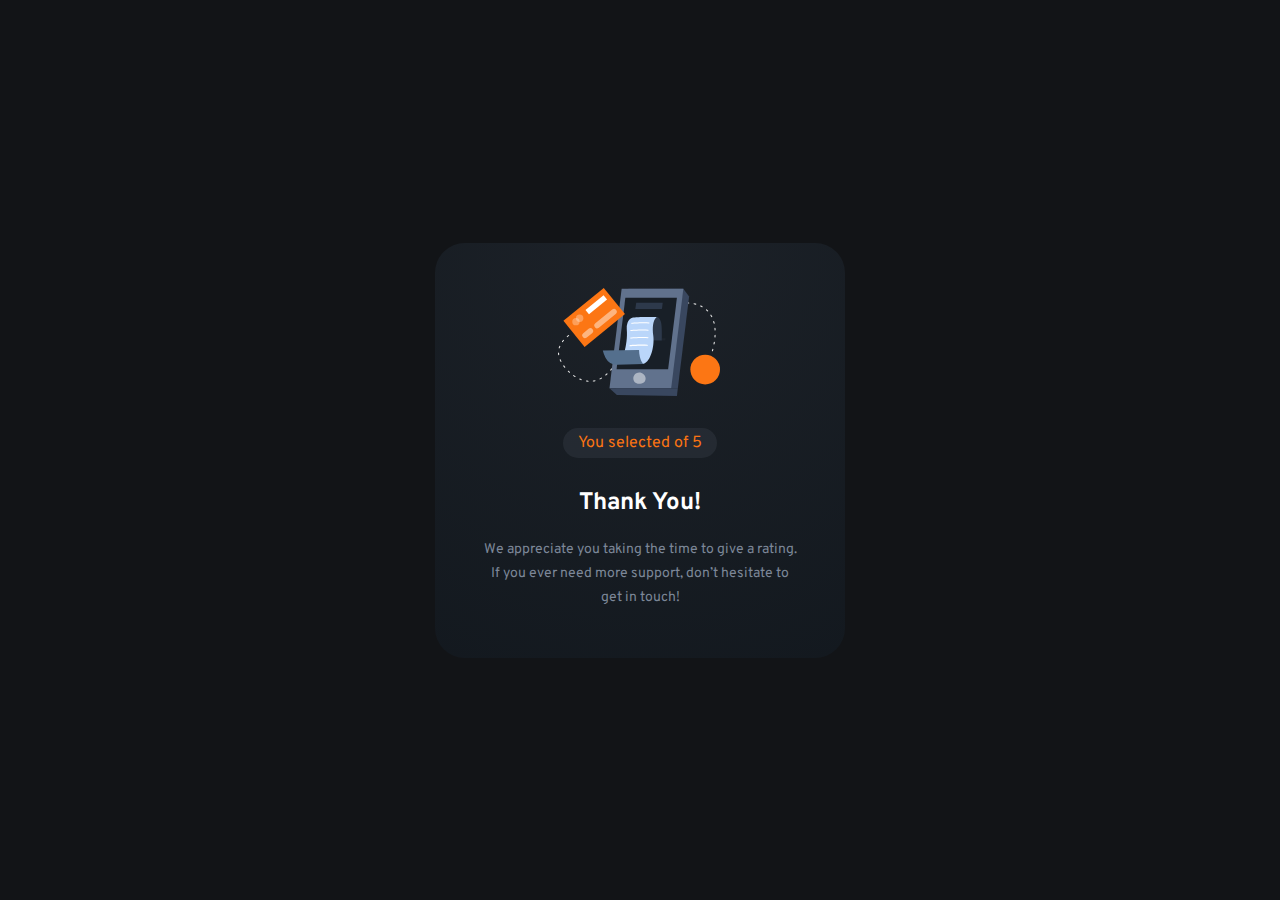
==== thankyou.html @ 01850888 "Initial commit" ====
<!DOCTYPE html>
<html lang="en">

<head>
  <meta charset="UTF-8">
  <meta name="viewport" content="width=device-width, initial-scale=1.0">
  <!-- displays site properly based on user's device -->
  <link rel="preconnect" href="https://fonts.googleapis.com">
  <link rel="preconnect" href="https://fonts.gstatic.com" crossorigin>
  <link href="https://fonts.googleapis.com/css2?family=Overpass:wght@400;700&display=swap" rel="stylesheet">
  <link rel="icon" type="image/png" sizes="32x32" href="./images/favicon-32x32.png">
  <link rel="stylesheet" href="styles.css">

  <title>Frontend Mentor | Interactive rating component</title>

</head>

<body>
  <main>

    <div class="thankyou">
      <div class="thankyou_header_icon">
        <img src="./images/illustration-thank-you.svg" alt="star"></img>
      </div>
      <div class="feedback_rated">
        <p>You selected <span id="rated">0</span> of 5</p>
      </div>
      <h1 class="feedback_title">Thank You!</h1>
      <p class="thankyou_description">We appreciate you taking the time to give a rating. If you ever need more support, 
        don’t hesitate to get in touch!</p>
    </div>

  </main>


  </div>

  <script src="thankyou.js"></script>
</body>

</html>
---- styles.css ----
* {
    margin: 0;
    padding: 0;
    box-sizing: border-box;
}

:root {
    /* Colors */
    --orange: hsl(25, 97%, 53%);
    --white: hsl(0, 0%, 100%);
    --light-grey: hsl(217, 12%, 63%);
    --medium-gray: hsl(216, 12%, 54%);
    --dark-blue: hsl(213, 19%, 18%);
    --very-dark-blue: hsl(216, 12%, 8%);

    /* Font size */
    --para-font-size: 15px;

    /* Font weigth */
    --weight-400: 400;
    --weight-700: 700;
    ;
}

* {
    margin: 0;
    padding: 0;
    box-sizing: border-box;
}

body {
    width: 100vw;
    height: 100vh;
    background-color: var(--very-dark-blue);
    font-family: 'Overpass', sans-serif;
    color: white;
    display: flex;
    justify-content: center;
    align-items: center;
}

.feedback,
.thankyou {
    width: 410px;
    height: 415px;
    background: var(--dark-blue);
    background: radial-gradient(circle at top center, hsla(213, 19%, 18%, 0.55) 0%, hsla(210, 33%, 12%, 0.45) 100%, hsla(216, 12%, 8%, 1) 100%);
    border-radius: 30px;
    padding: 30px;
}

.thankyou {
    display: flex;
    flex-direction: column;
    align-items: center;
    padding: 45px 30px 55px 30px !important;
}

.feedback_rated {
    margin-top: 30px;
    background-color: hsla(217, 12%, 63%, 0.1);
    padding: 10px 15px;
    border-radius: 50px;
    color: var(--orange);
    line-height: 10px;
}

.feedback_header_icon {
    width: 50px;
    height: 50px;
    background-color: var(--dark-blue);
    border-radius: 50px;
    display: flex;
    justify-content: center;
    align-items: center;
}

.thankyou_header_icon {
    width: 165px;
    height: 110px;
}

.feedback_title {
    margin-top: 30px;
    font-size: 24px;
}

.feedback_description, .thankyou_description {
    margin-top: 20px;
    width: 100%;
    color: var(--medium-gray);
    line-height: 24px;
    font-size: 14px;
}

.thankyou_description {
    text-align: center;
    padding-right: 15px;
    padding-left: 15px;
}

.feedback_rating_container {
    margin-top: 30px;
    display: flex;
    justify-content: space-between;
}

.feedback_rating_number {
    width: 50px;
    height: 50px;
    display: flex;
    justify-content: center;
    align-items: center;
    border-radius: 50px;
    background: var(--dark-blue);
    cursor: pointer;
    transition: background-color .3s linear;
}

.feedback_rating_number:hover {
    background-color: var(--light-grey);
}

.active {
    background-color: var(--orange)
}

input {
    visibility: hidden;
    position: absolute;
}

button {
    margin-top: 30px;
    width: 100%;
    height: 45px;
    border-radius: 50px;
    text-transform: uppercase;
    letter-spacing: 2px;
    font-weight: 700;
    border: none;
    background-color: var(--orange);
    color: var(--white);
    cursor: pointer;
    transition: background-color .2s linear;
}

button:hover {
    background-color: var(--white);
    color: var(--orange);

}


@media (max-width: 376px){
    .feedback {
        width: 325px;
        height: 360px;
        padding: 20px 25px 30px 25px !important;
    }

    .thankyou {
        width: 325px;
        height: 360px;
        padding: 30px 30px 40px 28px !important;
    }

    .feedback_title {
        font-size: 20px;
        margin-top: 20px;
    }

    .feedback_description {
        margin-top: 20px;
        line-height: 22px;
    }

    .feedback_rating_container {
        margin-top: 30px;
    }

    .feedback_rating_number {
        width: 42px;
        height: 42px;
    }

    .feedback_rated {
        padding: 12px 10px;
        font-size: 12px;
        line-height: 0px;
    }

    button {
        margin-top: 20px;
        font-size: 12px;
    }


    .thankyou_description {
        font-size: 14px;
        line-height: 22px;
        padding: 0;
        margin-top: 20px;
    }
}
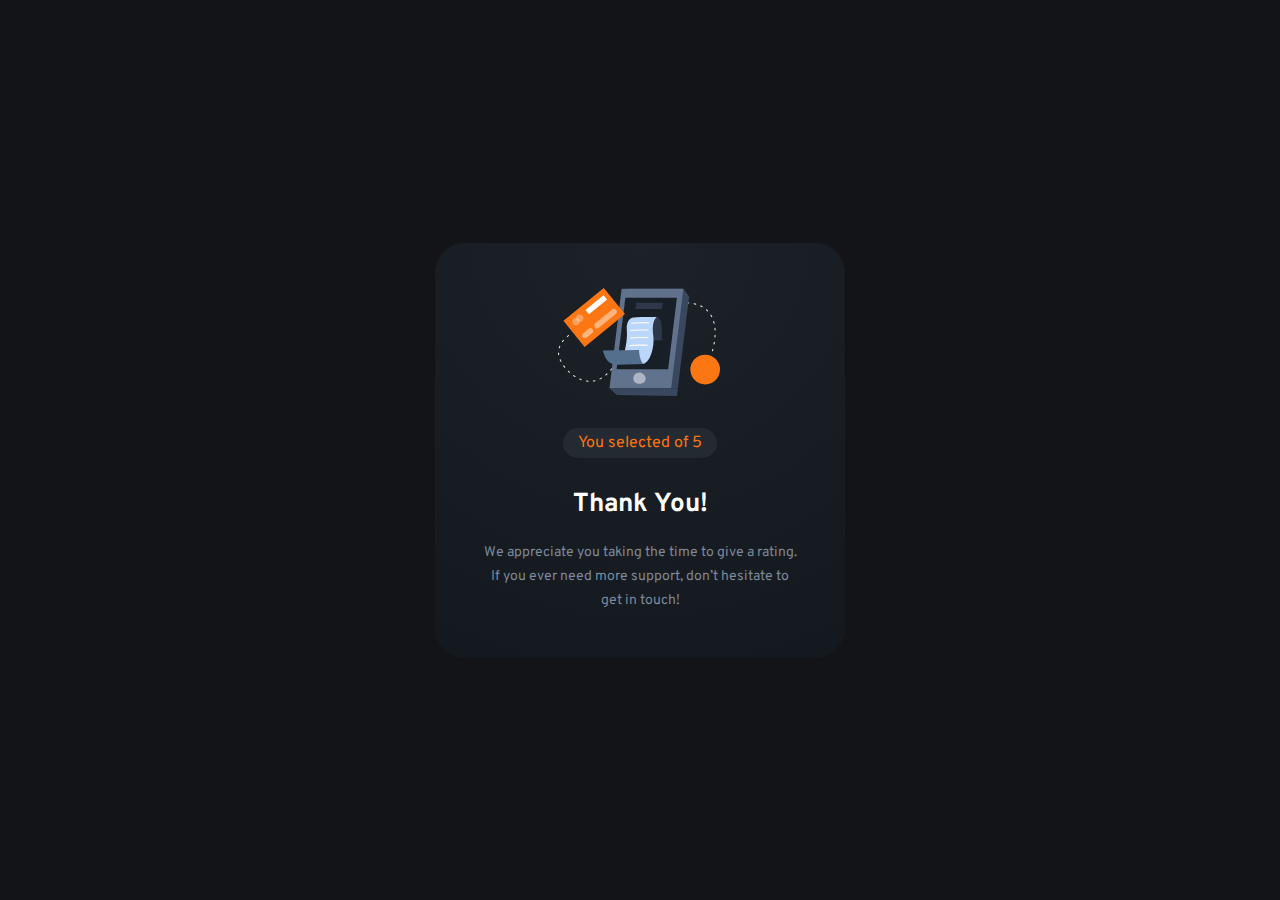
==== commit 0d52ff41: "fix: update styles sheet path" ====
--- a/thankyou.html
+++ b/thankyou.html
@@ -9,18 +9,18 @@
   <link rel="preconnect" href="https://fonts.gstatic.com" crossorigin>
   <link href="https://fonts.googleapis.com/css2?family=Overpass:wght@400;700&display=swap" rel="stylesheet">
   <link rel="icon" type="image/png" sizes="32x32" href="./images/favicon-32x32.png">
-  <link rel="stylesheet" href="styles.css">
+  <link rel="stylesheet" href="./static/styles.css">
 
   <title>Frontend Mentor | Interactive rating component</title>
 
 </head>
 
 <body>
-  <main>
+  <main role="main">
 
     <div class="thankyou">
       <div class="thankyou_header_icon">
-        <img src="./images/illustration-thank-you.svg" alt="star"></img>
+        <img src="./static/images/illustration-thank-you.svg" alt="star"></img>
       </div>
       <div class="feedback_rated">
         <p>You selected <span id="rated">0</span> of 5</p>
@@ -35,7 +35,7 @@
 
   </div>
 
-  <script src="thankyou.js"></script>
+  <script src="./static/thankyou.js"></script>
 </body>
 
 </html>--- a/static/styles.css
+++ b/static/styles.css
@@ -0,0 +1,205 @@
+* {
+    margin: 0;
+    padding: 0;
+    box-sizing: border-box;
+}
+
+:root {
+    /* Colors */
+    --orange: hsl(25, 97%, 53%);
+    --white: hsl(0, 0%, 100%);
+    --light-grey: hsl(217, 12%, 63%);
+    --medium-gray: hsl(216, 12%, 54%);
+    --dark-blue: hsl(213, 19%, 18%);
+    --very-dark-blue: hsl(216, 12%, 8%);
+
+    /* Font size */
+    --para-font-size: 15px;
+
+    /* Font weigth */
+    --weight-400: 400;
+    --weight-700: 700;
+    ;
+}
+
+* {
+    margin: 0;
+    padding: 0;
+    box-sizing: border-box;
+}
+
+body {
+    width: 100vw;
+    height: 100vh;
+    background-color: var(--very-dark-blue);
+    font-family: 'Overpass', sans-serif;
+    color: white;
+    display: flex;
+    justify-content: center;
+    align-items: center;
+}
+
+.feedback,
+.thankyou {
+    width: 410px;
+    height: 415px;
+    background: var(--dark-blue);
+    background: radial-gradient(circle at top center, hsla(213, 19%, 18%, 0.55) 0%, hsla(210, 33%, 12%, 0.45) 100%, hsla(216, 12%, 8%, 1) 100%);
+    border-radius: 30px;
+    padding: 30px;
+}
+
+.thankyou {
+    display: flex;
+    flex-direction: column;
+    align-items: center;
+    padding: 45px 30px 55px 30px !important;
+}
+
+.feedback_rated {
+    margin-top: 30px;
+    background-color: hsla(217, 12%, 63%, 0.1);
+    padding: 10px 15px;
+    border-radius: 50px;
+    color: var(--orange);
+    line-height: 10px;
+}
+
+.feedback_header_icon {
+    width: 50px;
+    height: 50px;
+    background-color: var(--dark-blue);
+    border-radius: 50px;
+    display: flex;
+    justify-content: center;
+    align-items: center;
+}
+
+.thankyou_header_icon {
+    width: 165px;
+    height: 110px;
+}
+
+.feedback_title {
+    margin-top: 30px;
+    font-size: 26px;
+}
+
+.feedback_description, .thankyou_description {
+    margin-top: 20px;
+    width: 100%;
+    color: var(--medium-gray);
+    line-height: 24px;
+    font-size: 14px;
+}
+
+.thankyou_description {
+    text-align: center;
+    padding-right: 15px;
+    padding-left: 15px;
+}
+
+.feedback_rating_container {
+    margin-top: 30px;
+    display: flex;
+    justify-content: space-between;
+}
+
+.feedback_rating_number {
+    width: 50px;
+    height: 50px;
+    display: flex;
+    justify-content: center;
+    align-items: center;
+    border-radius: 50px;
+    background: var(--dark-blue);
+    cursor: pointer;
+    transition: background-color .1s linear;
+}
+
+.feedback_rating_number:hover {
+    background-color: var(--light-grey);
+}
+
+.active {
+    background-color: var(--orange)
+}
+
+input {
+    visibility: hidden;
+    position: absolute;
+}
+
+button {
+    margin-top: 30px;
+    width: 100%;
+    height: 45px;
+    border-radius: 50px;
+    text-transform: uppercase;
+    letter-spacing: 2px;
+    font-weight: 700;
+    border: none;
+    background-color: var(--orange);
+    color: var(--white);
+    cursor: pointer;
+    transition: background-color .2s linear;
+}
+
+button:hover {
+    background-color: var(--white);
+    color: var(--orange);
+
+}
+
+
+@media (max-width: 376px){
+    .feedback {
+        width: 325px;
+        height: 360px;
+        padding: 20px 25px 30px 25px !important;
+    }
+
+    .thankyou {
+        width: 325px;
+        height: 360px;
+        padding: 30px 30px 40px 28px !important;
+    }
+
+    .feedback_title {
+        font-size: 20px;
+        margin-top: 20px;
+    }
+
+    .feedback_description {
+        margin-top: 20px;
+        line-height: 22px;
+    }
+
+    .feedback_rating_container {
+        margin-top: 30px;
+    }
+
+    .feedback_rating_number {
+        width: 42px;
+        height: 42px;
+    }
+
+    .feedback_rated {
+        padding: 12px 10px;
+        font-size: 12px;
+        line-height: 0px;
+    }
+
+    button {
+        margin-top: 20px;
+        font-size: 12px;
+    }
+
+
+    .thankyou_description {
+        font-size: 14px;
+        line-height: 22px;
+        padding: 0;
+        margin-top: 20px;
+    }
+}